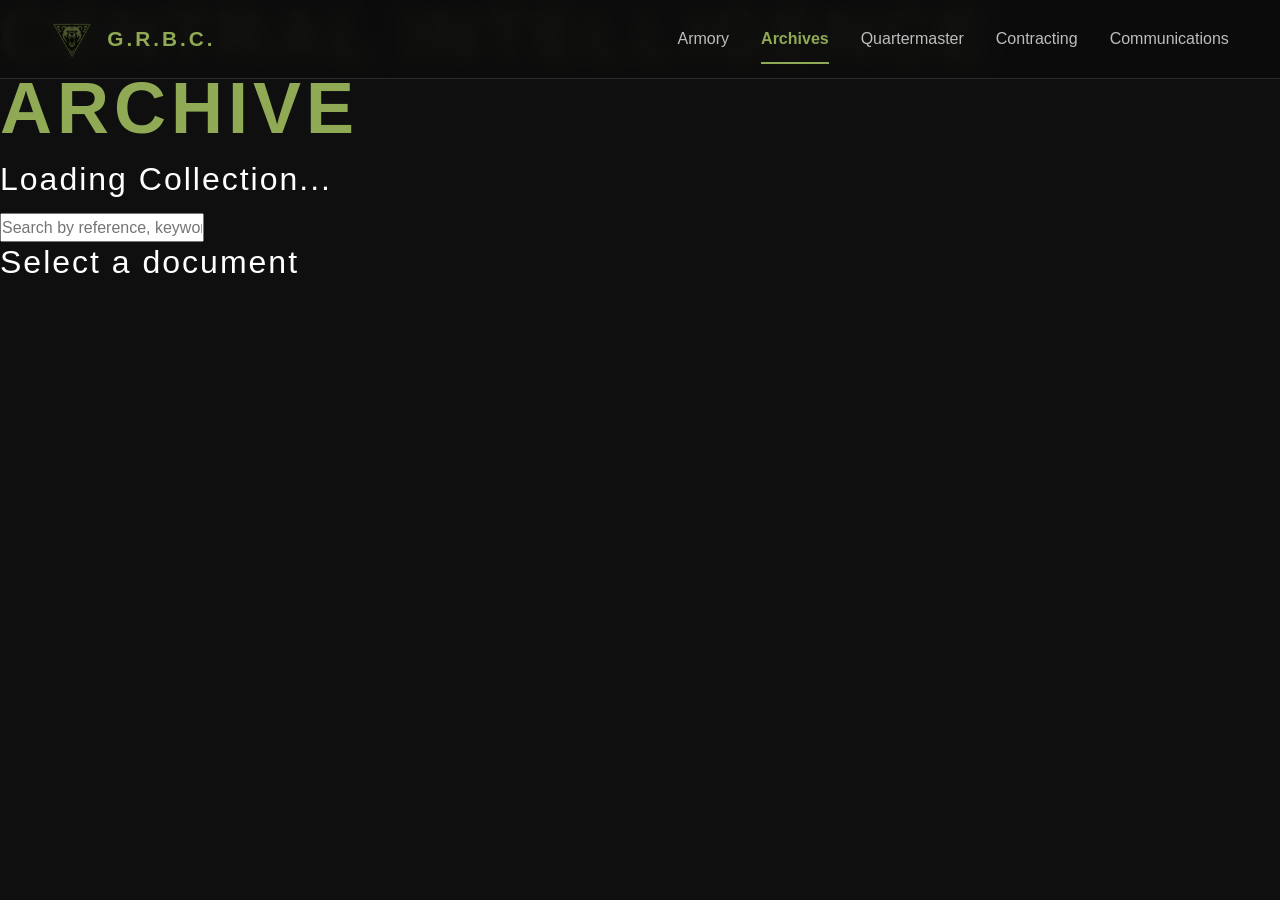
==== archive.html @ 917032f9 "Create archive.html" ====
<!DOCTYPE html>
<html lang="en">

<head>

<meta charset="UTF-8">
<meta name="viewport" content="width=device-width, initial-scale=1.0">

<title>G.R.B.C. Central Archive</title>

<link rel="stylesheet" href="css/style.css">
<link rel="stylesheet" href="css/archive.css">

</head>

<body>

<!-- ==========================================================
     NAVIGATION
=========================================================== -->

<nav>

    <div class="nav-container">

        <a href="index.html" class="logo">

            <img src="gallery/page/GRBC_Logo_Simple.png"
                 alt="G.R.B.C.">

            <span>G.R.B.C.</span>

        </a>

        <div class="nav-links">

            <a href="armory.html">Armory</a>

            <a href="archives.html" class="active">Archives</a>

            <a href="#">Quartermaster</a>

            <a href="#">Contracting</a>

            <a href="#">Communications</a>

        </div>

    </div>

</nav>

<!-- ==========================================================
     ARCHIVE HEADER
=========================================================== -->

<header class="archive-header">

    <h1>Central Intelligence Archive</h1>

    <h2 id="collectionTitle">
        Loading Collection...
    </h2>

</header>

<!-- ==========================================================
     SEARCH
=========================================================== -->

<section class="archive-search">

    <input

        type="text"

        id="searchBox"

        placeholder="Search by reference, keyword or title..."

    >

</section>

<!-- ==========================================================
     ARCHIVE
=========================================================== -->

<section class="archive-layout">

    <!-- RESULTS -->

    <aside class="archive-results">

        <div id="results">

        </div>

    </aside>

    <!-- DOCUMENT -->

    <main class="archive-viewer">

        <div id="viewer">

            <h2>Select a document</h2>

        </div>

    </main>

</section>

<script src="js/archive.js"></script>

</body>

</html>
---- css/style.css ----
/*==================================================================
    G.R.B.C. COMMAND PORTAL
    Shared Stylesheet
    Version 2.0

    This file contains all styling shared between every page.

    Page specific styling belongs in:

        hq.css
        archives.css
        armory.css
Waiting for update...
==================================================================*/


/*==================================================================
    ROOT VARIABLES
==================================================================*/

:root{

    /*==============================================================
        BRAND COLOURS
    ==============================================================*/

    --grbc-green: #556B2F;
    --grbc-green-light: #90A955;

    --background: #0F0F0F;
    --surface: #181818;
    --surface-light: #202020;

    --border: #2C2C2C;

    --text: #FFFFFF;
    --text-secondary: #BDBDBD;

    /*==============================================================
        SIZES
    ==============================================================*/

    --max-width: 1400px;

    --radius: 10px;

    /*==============================================================
        ANIMATIONS
    ==============================================================*/

    --transition: .30s ease;

}

/*==================================================================
    RESET
==================================================================*/

*{

    margin:0;
    padding:0;

    box-sizing:border-box;

}

html{

    scroll-behavior:smooth;

}

body{

    background:var(--background);

    color:var(--text);

    font-family:
        "Segoe UI",
        Arial,
        Helvetica,
        sans-serif;

    font-size:16px;

    line-height:1.6;

    overflow-x:hidden;

    text-rendering:optimizeLegibility;

}


/*==================================================================
    GLOBAL ELEMENTS
==================================================================*/

img{

    display:block;

    max-width:100%;

    height:auto;

}

picture{

    display:block;

}

a{

    color:inherit;

    text-decoration:none;

}

button{

    font:inherit;

    border:none;

    background:none;

    cursor:pointer;

}

input,
textarea,
select{

    font:inherit;

    color:inherit;

}

ul,
ol{

    list-style:none;

}

table{

    border-collapse:collapse;

    border-spacing:0;

}

/*==================================================================
    TYPOGRAPHY
==================================================================*/


/*==================================================================
    HEADINGS
==================================================================*/

h1{

    color:var(--grbc-green-light);

    font-size:4.5rem;

    font-weight:700;

    line-height:1;

    letter-spacing:5px;

    text-transform:uppercase;

    margin-bottom:15px;

}


h2{

    color:var(--text);

    font-size:2rem;

    font-weight:400;

    line-height:1.3;

    letter-spacing:2px;

    margin-bottom:12px;

}


h3{

    color:var(--grbc-green-light);

    font-size:1.25rem;

    font-weight:600;

    text-transform:uppercase;

    letter-spacing:2px;

    margin-bottom:18px;

}


/*==================================================================
    PARAGRAPHS
==================================================================*/

p{

    color:var(--text-secondary);

    font-size:1.05rem;

    line-height:1.8;

}


strong{

    color:var(--text);

    font-weight:700;

}


/*==================================================================
    SUBTITLE
==================================================================*/

.subtitle{

    color:var(--grbc-green-light);

    font-size:1.05rem;

    text-transform:uppercase;

    letter-spacing:4px;

    margin-bottom:35px;

}


/*==================================================================
    TEXT HELPERS
==================================================================*/

.text-center{

    text-align:center;

}

.text-left{

    text-align:left;

}

.text-right{

    text-align:right;

}

.uppercase{

    text-transform:uppercase;

}

.muted{

    color:var(--text-secondary);

}

/*==================================================================
    LAYOUT
==================================================================*/


/*==================================================================
    GLOBAL CONTAINER
==================================================================*/

.container{

    width:min(var(--max-width),92%);

    margin:0 auto;

}


/*==================================================================
    SECTION SPACING
==================================================================*/

section{

    position:relative;

}


/*==================================================================
    HERO
==================================================================*/

.hero{

    min-height:100vh;

    display:flex;

    justify-content:center;

    align-items:flex-start;

    text-align:center;

    padding:170px 20px 70px;

    background-size:cover;

    background-position:center;

    background-repeat:no-repeat;

    background-attachment:fixed;

}


.hero-content{

    max-width:1100px;

    margin:0 auto;

}


.hero p{

    max-width:900px;

    margin:0 auto 55px;

}

/*==================================================================
    HERO BUTTONS
==================================================================*/

.hero-buttons{

    display:flex;

    flex-wrap:wrap;

    justify-content:center;

    gap:15px;

    margin-top:45px;

}

.hero-buttons a{

    display:inline-flex;

    align-items:center;

    justify-content:center;

    min-width:170px;

    padding:12px 22px;

    background:var(--grbc-green);

    color:var(--text);

    border-radius:6px;

    transition:var(--transition);

}

.hero-buttons a:hover{

    background:var(--grbc-green-light);

    color:#111;

    transform:translateY(-3px);

}


/*==================================================================
    NAVIGATION
==================================================================*/

nav{

    position:fixed;

    top:0;

    left:0;

    width:100%;

    background:rgba(12,12,12,.94);

    backdrop-filter:blur(10px);

    border-bottom:1px solid var(--border);

    z-index:10000;

}


.nav-container{

    width:min(var(--max-width),92%);

    margin:0 auto;

    min-height:78px;

    display:flex;

    justify-content:space-between;

    align-items:center;

}


/*==================================================================
    LOGO
==================================================================*/

.logo{

    display:flex;

    align-items:center;

    gap:14px;

    color:var(--grbc-green-light);

    font-size:1.3rem;

    font-weight:700;

    letter-spacing:3px;

    transition:var(--transition);

}


.logo:hover{

    color:var(--text);

}


.logo img{

    width:42px;

    height:42px;

    object-fit:contain;

}


/*==================================================================
    NAVIGATION LINKS
==================================================================*/

.nav-links{

    display:flex;

    align-items:center;

    gap:32px;

}


.nav-links a{

    position:relative;

    padding:6px 0;

    color:var(--text-secondary);

    transition:var(--transition);

}


.nav-links a:hover{

    color:var(--grbc-green-light);

}


.nav-links a::after{

    content:"";

    position:absolute;

    left:0;

    bottom:-6px;

    width:0;

    height:2px;

    background:var(--grbc-green-light);

    transition:var(--transition);

}


.nav-links a:hover::after{

    width:100%;

}


.nav-links a.active{

    color:var(--grbc-green-light);

    font-weight:600;

}


.nav-links a.active::after{

    width:100%;

}

/*==================================================================
    STATUS PANEL
==================================================================*/

.status-panel{

    display:grid;

    grid-template-columns:repeat(3,1fr);

    gap:22px;

    margin-bottom:60px;

}


.status-box{

    background:rgba(20,20,20,.94);

    border:1px solid var(--border);

    border-radius:var(--radius);

    padding:22px;

    transition:var(--transition);

}


.status-box:hover{

    border-color:var(--grbc-green);

    transform:translateY(-2px);

}


.status-box span{

    display:block;

    color:#888;

    font-size:.80rem;

    text-transform:uppercase;

    letter-spacing:2px;

}


.status-box strong{

    display:block;

    margin-top:8px;

    color:var(--grbc-green-light);

    font-size:1.15rem;

}



/*==================================================================
    PORTAL GRID
==================================================================*/

.portal{

    display:grid;

    grid-template-columns:repeat(3,1fr);

    gap:30px;

}



/*==================================================================
    COMMAND MODULES
==================================================================*/

.command-module{

    display:flex;

    flex-direction:column;

    align-items:center;

    text-align:center;

    background:rgba(18,18,18,.94);

    border:1px solid var(--border);

    border-radius:var(--radius);

    padding:35px;

    transition:var(--transition);

}


.command-module:hover{

    transform:translateY(-6px);

    border-color:var(--grbc-green-light);

    box-shadow:0 0 25px rgba(144,169,85,.18);

}


.command-module h3{

    margin-bottom:18px;

}


.command-module p{

    flex:1;

    max-width:none;

    margin-bottom:28px;

}


.command-module .btn{

    margin-top:auto;

}

/*==================================================================
    BUTTONS
==================================================================*/

.btn{

    display:inline-flex;

    align-items:center;

    justify-content:center;

    min-width:180px;

    padding:13px 28px;

    background:var(--grbc-green);

    color:var(--text);

    border:1px solid transparent;

    border-radius:6px;

    font-size:.95rem;

    font-weight:600;

    letter-spacing:1px;

    text-transform:uppercase;

    transition:var(--transition);

}


.btn:hover{

    background:var(--grbc-green-light);

    color:#111;

    transform:translateY(-3px);

    box-shadow:0 0 20px rgba(144,169,85,.30);

}


.btn:active{

    transform:translateY(-1px);

}


.btn:focus-visible{

    outline:2px solid var(--grbc-green-light);

    outline-offset:4px;

}



/*==================================================================
    PANELS
==================================================================*/

.panel{

    background:rgba(20,20,20,.94);

    border:1px solid var(--border);

    border-radius:var(--radius);

    padding:30px;

}



/*==================================================================
    FOOTER
==================================================================*/

footer{

    background:#151515;

    border-top:1px solid var(--border);

    padding:35px 20px;

    text-align:center;

}


footer p{

    margin:5px 0;

    color:#808080;

    font-size:.95rem;

    letter-spacing:.5px;

}

/*==================================================================
    RESPONSIVE
==================================================================*/


/*==================================================================
    LARGE TABLETS
==================================================================*/

@media (max-width:1200px){

    h1{

        font-size:3.8rem;

    }

    .hero-content{

        max-width:900px;

    }

}


/*==================================================================
    TABLETS
==================================================================*/

@media (max-width:1000px){

    /*--------------------------------------------------------------
        Navigation
    --------------------------------------------------------------*/

    .nav-container{

        flex-direction:column;

        justify-content:center;

        gap:18px;

        padding:18px 0;

    }

    .nav-links{

        flex-wrap:wrap;

        justify-content:center;

        gap:20px;

    }

    /*--------------------------------------------------------------
        Hero
    --------------------------------------------------------------*/

    .hero{

        padding:170px 20px 70px;

    }

    /*--------------------------------------------------------------
        Status Panel
    --------------------------------------------------------------*/

    .status-panel{

        grid-template-columns:1fr;

    }

    /*--------------------------------------------------------------
        Portal
    --------------------------------------------------------------*/

    .portal{

        grid-template-columns:1fr;

    }

}


/*==================================================================
    MOBILE
==================================================================*/

@media (max-width:700px){

    h1{

        font-size:3rem;

        letter-spacing:3px;

    }

    h2{

        font-size:1.35rem;

        letter-spacing:1px;

    }

    h3{

        font-size:1.15rem;

    }

    p{

        font-size:1rem;

    }

    .subtitle{

        font-size:.90rem;

        letter-spacing:2px;

    }

    .hero{

        background-attachment:scroll;

        padding:180px 20px 60px;

    }

    .hero-content{

        max-width:100%;

    }

    .command-module{

        padding:28px;

    }

    .btn{

        width:100%;

        max-width:280px;

    }

}


/*==================================================================
    SMALL MOBILE
==================================================================*/

@media (max-width:480px){

    h1{

        font-size:2.4rem;

        letter-spacing:2px;

    }

    h2{

        font-size:1.15rem;

    }

    .nav-links{

        gap:14px;

        font-size:.95rem;

    }

    .status-box{

        padding:18px;

    }

}

/*==================================================================
    UTILITIES
==================================================================*/

.hidden{

    display:none !important;

}

.visible{

    display:block !important;

}

.flex{

    display:flex;

}

.grid{

    display:grid;

}

.text-center{

    text-align:center;

}

.text-left{

    text-align:left;

}

.text-right{

    text-align:right;

}

.uppercase{

    text-transform:uppercase;

}

.rounded{

    border-radius:var(--radius);

}

.shadow{

    box-shadow:0 10px 25px rgba(0,0,0,.30);

}

.mt-1{

    margin-top:10px;

}

.mt-2{

    margin-top:20px;

}

.mt-3{

    margin-top:30px;

}

.mb-1{

    margin-bottom:10px;

}

.mb-2{

    margin-bottom:20px;

}

.mb-3{

    margin-bottom:30px;

}

/*==================================================================
    HERO BUTTONS
==================================================================*/

.hero-buttons{

    display:flex;

    flex-wrap:wrap;

    justify-content:center;

    gap:15px;

    margin-top:45px;

}

.hero-buttons a{

    display:inline-block;

    min-width:150px;

    padding:12px 22px;

    background:rgba(20,20,20,.90);

    border:1px solid var(--border);

    border-radius:6px;

    color:var(--text);

    text-decoration:none;

    text-transform:uppercase;

    font-size:.9rem;

    letter-spacing:1px;

    transition:var(--transition);

}

.hero-buttons a:hover{

    background:var(--grbc-green);

    border-color:var(--grbc-green-light);

    transform:translateY(-3px);

}
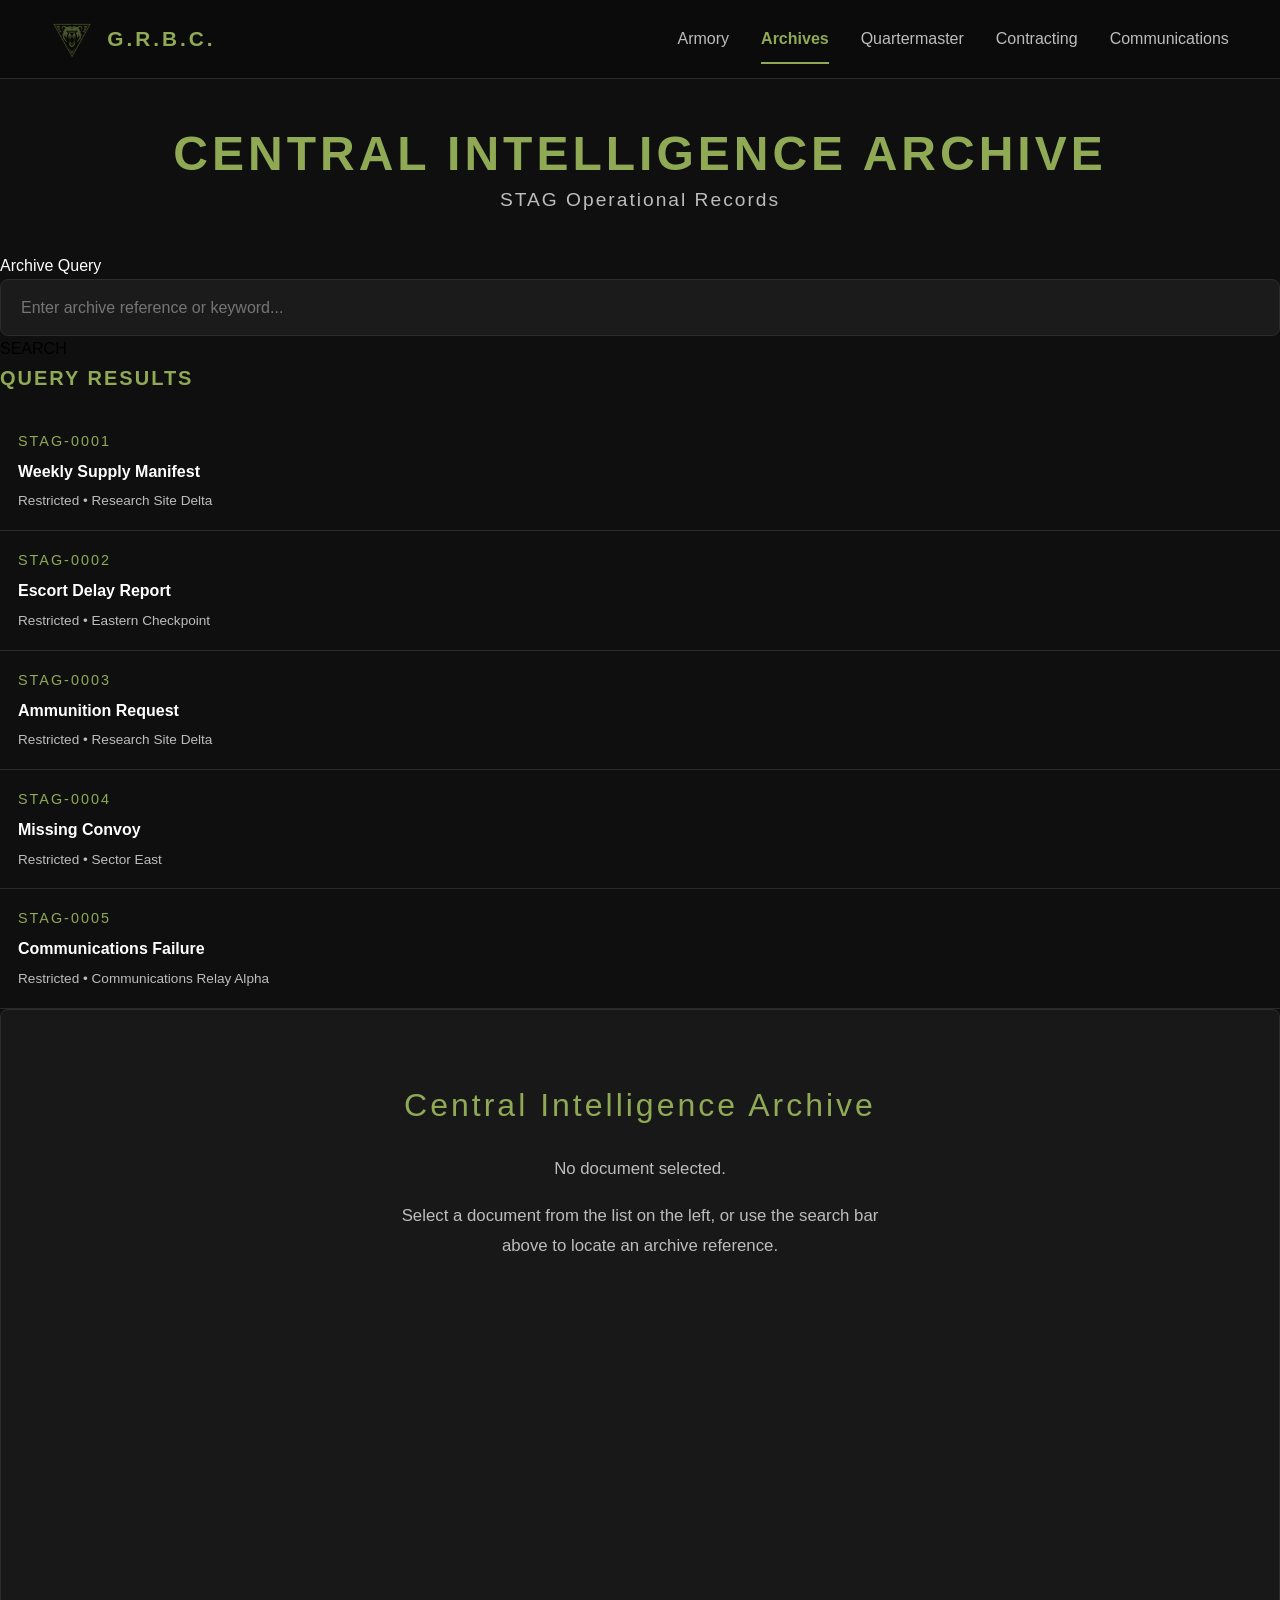
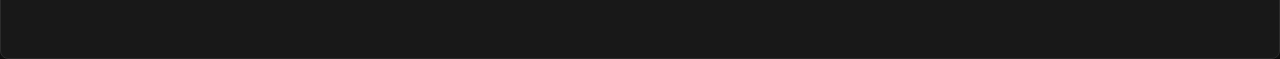
==== commit 6a8e081a: "Add files via upload" ====
--- a/archive.html
+++ b/archive.html
@@ -1,119 +1,65 @@
 <!DOCTYPE html>
 <html lang="en">
-
 <head>
-
 <meta charset="UTF-8">
 <meta name="viewport" content="width=device-width, initial-scale=1.0">
-
-<title>G.R.B.C. Central Archive</title>
-
+<title>G.R.B.C. Central Intelligence Archive</title>
 <link rel="stylesheet" href="css/style.css">
 <link rel="stylesheet" href="css/archive.css">
-
 </head>
-
 <body>
 
-<!-- ==========================================================
-     NAVIGATION
-=========================================================== -->
+<nav>
+<div class="nav-container">
+<a href="index.html" class="logo">
+<img src="gallery/page/GRBC_Logo_Simple.png" alt="G.R.B.C.">
+<span>G.R.B.C.</span>
+</a>
 
-<nav>
-
-    <div class="nav-container">
-
-        <a href="index.html" class="logo">
-
-            <img src="gallery/page/GRBC_Logo_Simple.png"
-                 alt="G.R.B.C.">
-
-            <span>G.R.B.C.</span>
-
-        </a>
-
-        <div class="nav-links">
-
-            <a href="armory.html">Armory</a>
-
-            <a href="archives.html" class="active">Archives</a>
-
-            <a href="#">Quartermaster</a>
-
-            <a href="#">Contracting</a>
-
-            <a href="#">Communications</a>
-
-        </div>
-
-    </div>
-
+<div class="nav-links">
+<a href="armory.html">Armory</a>
+<a href="archives.html" class="active">Archives</a>
+<a href="#">Quartermaster</a>
+<a href="#">Contracting</a>
+<a href="#">Communications</a>
+</div>
+</div>
 </nav>
 
-<!-- ==========================================================
-     ARCHIVE HEADER
-=========================================================== -->
-
 <header class="archive-header">
-
-    <h1>Central Intelligence Archive</h1>
-
-    <h2 id="collectionTitle">
-        Loading Collection...
-    </h2>
-
+<h1>Central Intelligence Archive</h1>
+<h2 id="collectionTitle">Loading Collection...</h2>
 </header>
 
-<!-- ==========================================================
-     SEARCH
-=========================================================== -->
+<section class="archive-query">
+<label for="searchBox">Archive Query</label>
 
-<section class="archive-search">
-
-    <input
-
-        type="text"
-
-        id="searchBox"
-
-        placeholder="Search by reference, keyword or title..."
-
-    >
-
+<div class="search-row">
+<input id="searchBox" type="text"
+placeholder="Enter archive reference or keyword...">
+<button id="searchButton">SEARCH</button>
+</div>
 </section>
 
-<!-- ==========================================================
-     ARCHIVE
-=========================================================== -->
+<section class="query-results">
+<h3>Query Results</h3>
+<div id="results">
+<div class="archive-placeholder">
+Awaiting query...
+</div>
+</div>
+</section>
 
-<section class="archive-layout">
-
-    <!-- RESULTS -->
-
-    <aside class="archive-results">
-
-        <div id="results">
-
-        </div>
-
-    </aside>
-
-    <!-- DOCUMENT -->
-
-    <main class="archive-viewer">
-
-        <div id="viewer">
-
-            <h2>Select a document</h2>
-
-        </div>
-
-    </main>
-
+<section class="archive-viewer">
+<div id="viewer">
+<div class="archive-placeholder">
+<h2>No Document Selected</h2>
+<p>Enter an archive reference or keyword above, then press SEARCH.</p>
+</div>
+</div>
 </section>
 
 <script src="js/archive.js"></script>
 
 </body>
-
 </html>
--- a/css/archive.css
+++ b/css/archive.css
@@ -0,0 +1,467 @@
+/*==============================================================
+    G.R.B.C. CENTRAL ARCHIVE
+==============================================================*/
+
+
+/*==============================================================
+    HEADER
+==============================================================*/
+
+.archive-header{
+
+    max-width:1400px;
+
+    margin:130px auto 40px;
+
+    padding:0 40px;
+
+    text-align:center;
+
+}
+
+.archive-header h1{
+
+    font-size:3rem;
+
+    color:var(--grbc-green-light);
+
+    text-transform:uppercase;
+
+    letter-spacing:4px;
+
+    margin-bottom:10px;
+
+}
+
+.archive-header h2{
+
+    font-size:1.2rem;
+
+    color:var(--text-secondary);
+
+    font-weight:400;
+
+}
+
+
+/*==============================================================
+    SEARCH
+==============================================================*/
+
+.archive-search{
+
+    max-width:1400px;
+
+    margin:0 auto 35px;
+
+    padding:0 40px;
+
+}
+
+#searchBox{
+
+    width:100%;
+
+    padding:15px 20px;
+
+    font-size:1rem;
+
+    color:var(--text);
+
+    background:#1b1b1b;
+
+    border:1px solid var(--border);
+
+    border-radius:8px;
+
+    outline:none;
+
+    transition:var(--transition);
+
+}
+
+#searchBox:focus{
+
+    border-color:var(--grbc-green);
+
+    box-shadow:0 0 12px rgba(144,169,85,.25);
+
+}
+
+
+/*==============================================================
+    LAYOUT
+==============================================================*/
+
+.archive-layout{
+
+    max-width:1400px;
+
+    margin:0 auto 80px;
+
+    padding:0 40px;
+
+    display:grid;
+
+    grid-template-columns:350px 1fr;
+
+    gap:30px;
+
+}
+
+
+/*==============================================================
+    RESULTS
+==============================================================*/
+
+.archive-results{
+
+    background:#181818;
+
+    border:1px solid var(--border);
+
+    border-radius:8px;
+
+    overflow:hidden;
+
+    min-height:650px;
+
+}
+
+.archive-result{
+
+    padding:18px;
+
+    border-bottom:1px solid #2a2a2a;
+
+    cursor:pointer;
+
+    transition:var(--transition);
+
+}
+
+.archive-result:hover{
+
+    background:#222;
+
+    border-left:4px solid var(--grbc-green);
+
+}
+
+.archive-result.active{
+
+    background:#252525;
+
+    border-left:4px solid var(--grbc-green-light);
+
+}
+
+.archive-result-id{
+
+    color:var(--grbc-green-light);
+
+    font-size:.9rem;
+
+    letter-spacing:2px;
+
+    margin-bottom:6px;
+
+}
+
+.archive-result-title{
+
+    font-weight:600;
+
+    margin-bottom:6px;
+
+}
+
+.archive-result-meta{
+
+    color:var(--text-secondary);
+
+    font-size:.85rem;
+
+}
+
+
+/*==============================================================
+    VIEWER
+==============================================================*/
+
+.archive-viewer{
+
+    background:#181818;
+
+    border:1px solid var(--border);
+
+    border-radius:8px;
+
+    padding:35px;
+
+    min-height:650px;
+
+}
+
+.archive-viewer h2{
+
+    color:var(--grbc-green-light);
+
+    margin-bottom:8px;
+
+}
+
+.archive-meta{
+
+    display:grid;
+
+    grid-template-columns:180px 1fr;
+
+    row-gap:12px;
+
+    column-gap:20px;
+
+    margin:30px 0;
+
+}
+
+.archive-label{
+
+    color:var(--grbc-green-light);
+
+    text-transform:uppercase;
+
+    font-size:.85rem;
+
+    letter-spacing:1px;
+
+}
+
+.archive-value{
+
+    color:var(--text);
+
+}
+
+.archive-body{
+
+    margin-top:35px;
+
+    line-height:1.9;
+
+    white-space:pre-wrap;
+
+}
+
+.archive-related{
+
+    margin-top:45px;
+
+    padding-top:25px;
+
+    border-top:1px solid var(--border);
+
+}
+
+.archive-related h3{
+
+    color:var(--grbc-green-light);
+
+    margin-bottom:15px;
+
+}
+
+.archive-related a{
+
+    display:inline-block;
+
+    margin:6px;
+
+    padding:8px 14px;
+
+    background:#242424;
+
+    border:1px solid var(--border);
+
+    border-radius:5px;
+
+    color:var(--text);
+
+    text-decoration:none;
+
+    transition:var(--transition);
+
+}
+
+.archive-related a:hover{
+
+    background:var(--grbc-green);
+
+    color:#111;
+
+}
+
+
+/*==============================================================
+    RESPONSIVE
+==============================================================*/
+
+@media(max-width:1000px){
+
+.archive-layout{
+
+    grid-template-columns:1fr;
+
+}
+
+.archive-results{
+
+    min-height:350px;
+
+}
+
+}
+
+/*==============================================================
+    EMPTY ARCHIVE / DEFAULT PAGE
+==============================================================*/
+
+.archive-empty{
+
+    height:100%;
+
+    display:flex;
+
+    flex-direction:column;
+
+    justify-content:center;
+
+    align-items:center;
+
+    text-align:center;
+
+    color:var(--text-secondary);
+
+}
+
+.archive-empty h2{
+
+    color:var(--grbc-green-light);
+
+    margin-bottom:25px;
+
+}
+
+.archive-empty p{
+
+    max-width:500px;
+
+    line-height:1.8;
+
+    margin:8px 0;
+
+}
+
+/*==============================================================
+    EMPTY VIEWER
+==============================================================*/
+
+.archive-empty{
+
+    height:100%;
+
+    display:flex;
+
+    flex-direction:column;
+
+    justify-content:center;
+
+    align-items:center;
+
+    text-align:center;
+
+    padding:40px;
+
+}
+
+.archive-empty h2{
+
+    color:var(--grbc-green-light);
+
+    font-size:2rem;
+
+    letter-spacing:3px;
+
+    margin-bottom:20px;
+
+}
+
+.archive-empty h3{
+
+    margin:25px 0 15px;
+
+    color:#fff;
+
+    text-transform:uppercase;
+
+    letter-spacing:2px;
+
+}
+
+.archive-empty p{
+
+    max-width:500px;
+
+    color:var(--text-secondary);
+
+    line-height:1.8;
+
+}
+
+.archive-empty-line{
+
+    width:180px;
+
+    height:2px;
+
+    background:var(--grbc-green);
+
+    opacity:.4;
+
+}
+
+.archive-empty-info{
+
+    margin-top:40px;
+
+    display:grid;
+
+    gap:20px;
+
+}
+
+.archive-empty-info span{
+
+    display:block;
+
+    color:var(--text-secondary);
+
+    font-size:.8rem;
+
+    text-transform:uppercase;
+
+    letter-spacing:2px;
+
+}
+
+.archive-empty-info strong{
+
+    display:block;
+
+    margin-top:6px;
+
+    color:var(--grbc-green-light);
+
+    font-size:1.1rem;
+
+}
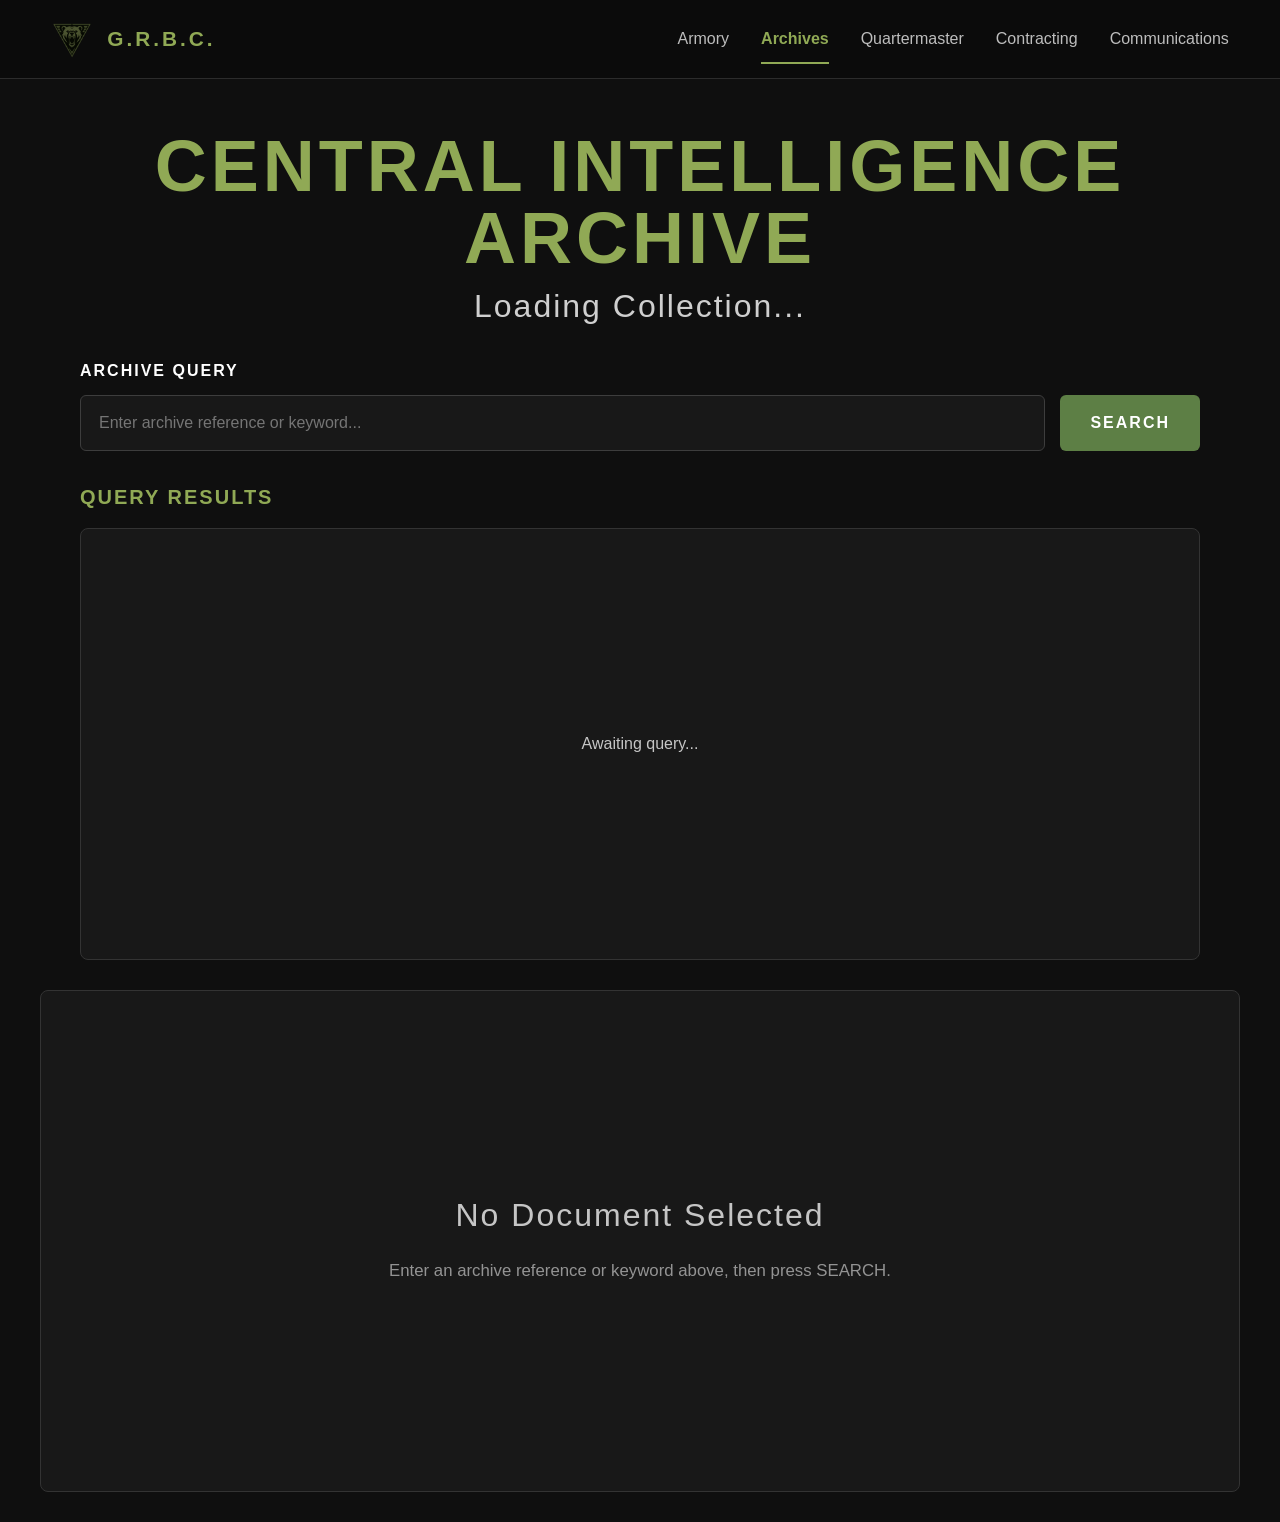
==== commit 8407141f: "Update archive.html" ====
--- a/archive.html
+++ b/archive.html
@@ -59,7 +59,11 @@
 </div>
 </section>
 
-<script src="js/archive.js"></script>
+<script src="js/archive/loader.js"></script>
+<script src="js/archive/search.js"></script>
+<script src="js/archive/viewer.js"></script>
+<script src="js/archive/ui.js"></script>
+<script src="js/archive/app.js"></script>
 
 </body>
 </html>
--- a/css/archive.css
+++ b/css/archive.css
@@ -1,467 +1,200 @@
-/*==============================================================
-    G.R.B.C. CENTRAL ARCHIVE
-==============================================================*/
-
-
-/*==============================================================
-    HEADER
-==============================================================*/
+
+/* ==========================================================
+   G.R.B.C. CENTRAL ARCHIVE v0.2
+   ========================================================== */
 
 .archive-header{
-
-    max-width:1400px;
-
-    margin:130px auto 40px;
-
+    max-width:1200px;
+    margin:130px auto 30px;
     padding:0 40px;
-
     text-align:center;
-
 }
 
 .archive-header h1{
-
-    font-size:3rem;
-
-    color:var(--grbc-green-light);
-
-    text-transform:uppercase;
-
+    margin:0;
+    text-transform:uppercase;
     letter-spacing:4px;
-
-    margin-bottom:10px;
-
 }
 
 .archive-header h2{
-
-    font-size:1.2rem;
-
-    color:var(--text-secondary);
-
+    margin-top:12px;
+    opacity:.8;
     font-weight:400;
-
-}
-
-
-/*==============================================================
-    SEARCH
-==============================================================*/
-
-.archive-search{
-
-    max-width:1400px;
-
-    margin:0 auto 35px;
-
+}
+
+.archive-query,
+.query-results,
+.archive-viewer{
+    max-width:1200px;
+    margin:0 auto 30px;
     padding:0 40px;
-
+}
+
+.archive-query label{
+    display:block;
+    margin-bottom:12px;
+    font-weight:700;
+    letter-spacing:2px;
+    text-transform:uppercase;
+}
+
+.search-row{
+    display:flex;
+    gap:15px;
 }
 
 #searchBox{
-
+    flex:1;
+    padding:14px 18px;
+    font-size:1rem;
+    border:1px solid #3d3d3d;
+    border-radius:6px;
+    background:#181818;
+    color:#f0f0f0;
+}
+
+#searchButton{
+    padding:14px 30px;
+    cursor:pointer;
+    border:none;
+    border-radius:6px;
+    font-weight:700;
+    letter-spacing:2px;
+    text-transform:uppercase;
+    background:#5d7f45;
+    color:#fff;
+}
+
+#searchButton:hover{
+    background:#6d9152;
+}
+
+.query-results h3{
+    margin-bottom:15px;
+    letter-spacing:2px;
+    text-transform:uppercase;
+}
+
+#results{
+    min-height:120px;
+    border:1px solid #333;
+    border-radius:8px;
+    background:#181818;
+    overflow:hidden;
+}
+
+.archive-result{
+    padding:18px;
+    border-bottom:1px solid #2c2c2c;
+    cursor:pointer;
+    transition:.2s;
+}
+
+.archive-result:hover{
+    background:#222;
+    border-left:4px solid #6d9152;
+}
+
+.archive-result.active{
+    background:#252525;
+    border-left:4px solid #90b15a;
+}
+
+.archive-result-id{
+    font-weight:700;
+    color:#90b15a;
+    margin-bottom:6px;
+}
+
+.archive-result-title{
+    font-weight:600;
+}
+
+.archive-result-meta{
+    margin-top:6px;
+    opacity:.7;
+    font-size:.9rem;
+}
+
+.archive-viewer{
+    border:1px solid #333;
+    border-radius:8px;
+    background:#181818;
+    min-height:500px;
+    padding:35px;
+}
+
+.archive-placeholder{
+    min-height:430px;
+    display:flex;
+    flex-direction:column;
+    justify-content:center;
+    align-items:center;
+    text-align:center;
+    opacity:.75;
+}
+
+.archive-placeholder h2{
+    margin-bottom:20px;
+}
+
+.archive-meta{
+    display:grid;
+    grid-template-columns:180px 1fr;
+    gap:10px 20px;
+    margin:30px 0;
+}
+
+.archive-label{
+    font-weight:700;
+    text-transform:uppercase;
+    color:#90b15a;
+}
+
+.archive-body{
+    line-height:1.8;
+    margin-top:30px;
+}
+
+.archive-related{
+    margin-top:40px;
+    padding-top:20px;
+    border-top:1px solid #333;
+}
+
+.archive-related a{
+    display:inline-block;
+    margin:5px;
+    padding:8px 14px;
+    border:1px solid #555;
+    border-radius:4px;
+    text-decoration:none;
+    color:#fff;
+}
+
+.archive-related a:hover{
+    background:#5d7f45;
+}
+
+@media(max-width:800px){
+
+.search-row{
+    flex-direction:column;
+}
+
+#searchButton{
     width:100%;
-
-    padding:15px 20px;
-
-    font-size:1rem;
-
-    color:var(--text);
-
-    background:#1b1b1b;
-
-    border:1px solid var(--border);
-
-    border-radius:8px;
-
-    outline:none;
-
-    transition:var(--transition);
-
-}
-
-#searchBox:focus{
-
-    border-color:var(--grbc-green);
-
-    box-shadow:0 0 12px rgba(144,169,85,.25);
-
-}
-
-
-/*==============================================================
-    LAYOUT
-==============================================================*/
-
-.archive-layout{
-
-    max-width:1400px;
-
-    margin:0 auto 80px;
-
-    padding:0 40px;
-
-    display:grid;
-
-    grid-template-columns:350px 1fr;
-
-    gap:30px;
-
-}
-
-
-/*==============================================================
-    RESULTS
-==============================================================*/
-
-.archive-results{
-
-    background:#181818;
-
-    border:1px solid var(--border);
-
-    border-radius:8px;
-
-    overflow:hidden;
-
-    min-height:650px;
-
-}
-
-.archive-result{
-
-    padding:18px;
-
-    border-bottom:1px solid #2a2a2a;
-
-    cursor:pointer;
-
-    transition:var(--transition);
-
-}
-
-.archive-result:hover{
-
-    background:#222;
-
-    border-left:4px solid var(--grbc-green);
-
-}
-
-.archive-result.active{
-
-    background:#252525;
-
-    border-left:4px solid var(--grbc-green-light);
-
-}
-
-.archive-result-id{
-
-    color:var(--grbc-green-light);
-
-    font-size:.9rem;
-
-    letter-spacing:2px;
-
-    margin-bottom:6px;
-
-}
-
-.archive-result-title{
-
-    font-weight:600;
-
-    margin-bottom:6px;
-
-}
-
-.archive-result-meta{
-
-    color:var(--text-secondary);
-
-    font-size:.85rem;
-
-}
-
-
-/*==============================================================
-    VIEWER
-==============================================================*/
-
-.archive-viewer{
-
-    background:#181818;
-
-    border:1px solid var(--border);
-
-    border-radius:8px;
-
-    padding:35px;
-
-    min-height:650px;
-
-}
-
-.archive-viewer h2{
-
-    color:var(--grbc-green-light);
-
-    margin-bottom:8px;
-
+}
+
+.archive-query,
+.query-results,
+.archive-viewer,
+.archive-header{
+    padding:0 20px;
 }
 
 .archive-meta{
-
-    display:grid;
-
-    grid-template-columns:180px 1fr;
-
-    row-gap:12px;
-
-    column-gap:20px;
-
-    margin:30px 0;
-
-}
-
-.archive-label{
-
-    color:var(--grbc-green-light);
-
-    text-transform:uppercase;
-
-    font-size:.85rem;
-
-    letter-spacing:1px;
-
-}
-
-.archive-value{
-
-    color:var(--text);
-
-}
-
-.archive-body{
-
-    margin-top:35px;
-
-    line-height:1.9;
-
-    white-space:pre-wrap;
-
-}
-
-.archive-related{
-
-    margin-top:45px;
-
-    padding-top:25px;
-
-    border-top:1px solid var(--border);
-
-}
-
-.archive-related h3{
-
-    color:var(--grbc-green-light);
-
-    margin-bottom:15px;
-
-}
-
-.archive-related a{
-
-    display:inline-block;
-
-    margin:6px;
-
-    padding:8px 14px;
-
-    background:#242424;
-
-    border:1px solid var(--border);
-
-    border-radius:5px;
-
-    color:var(--text);
-
-    text-decoration:none;
-
-    transition:var(--transition);
-
-}
-
-.archive-related a:hover{
-
-    background:var(--grbc-green);
-
-    color:#111;
-
-}
-
-
-/*==============================================================
-    RESPONSIVE
-==============================================================*/
-
-@media(max-width:1000px){
-
-.archive-layout{
-
     grid-template-columns:1fr;
-
-}
-
-.archive-results{
-
-    min-height:350px;
-
-}
-
-}
-
-/*==============================================================
-    EMPTY ARCHIVE / DEFAULT PAGE
-==============================================================*/
-
-.archive-empty{
-
-    height:100%;
-
-    display:flex;
-
-    flex-direction:column;
-
-    justify-content:center;
-
-    align-items:center;
-
-    text-align:center;
-
-    color:var(--text-secondary);
-
-}
-
-.archive-empty h2{
-
-    color:var(--grbc-green-light);
-
-    margin-bottom:25px;
-
-}
-
-.archive-empty p{
-
-    max-width:500px;
-
-    line-height:1.8;
-
-    margin:8px 0;
-
-}
-
-/*==============================================================
-    EMPTY VIEWER
-==============================================================*/
-
-.archive-empty{
-
-    height:100%;
-
-    display:flex;
-
-    flex-direction:column;
-
-    justify-content:center;
-
-    align-items:center;
-
-    text-align:center;
-
-    padding:40px;
-
-}
-
-.archive-empty h2{
-
-    color:var(--grbc-green-light);
-
-    font-size:2rem;
-
-    letter-spacing:3px;
-
-    margin-bottom:20px;
-
-}
-
-.archive-empty h3{
-
-    margin:25px 0 15px;
-
-    color:#fff;
-
-    text-transform:uppercase;
-
-    letter-spacing:2px;
-
-}
-
-.archive-empty p{
-
-    max-width:500px;
-
-    color:var(--text-secondary);
-
-    line-height:1.8;
-
-}
-
-.archive-empty-line{
-
-    width:180px;
-
-    height:2px;
-
-    background:var(--grbc-green);
-
-    opacity:.4;
-
-}
-
-.archive-empty-info{
-
-    margin-top:40px;
-
-    display:grid;
-
-    gap:20px;
-
-}
-
-.archive-empty-info span{
-
-    display:block;
-
-    color:var(--text-secondary);
-
-    font-size:.8rem;
-
-    text-transform:uppercase;
-
-    letter-spacing:2px;
-
-}
-
-.archive-empty-info strong{
-
-    display:block;
-
-    margin-top:6px;
-
-    color:var(--grbc-green-light);
-
-    font-size:1.1rem;
-
-}
+}
+
+}
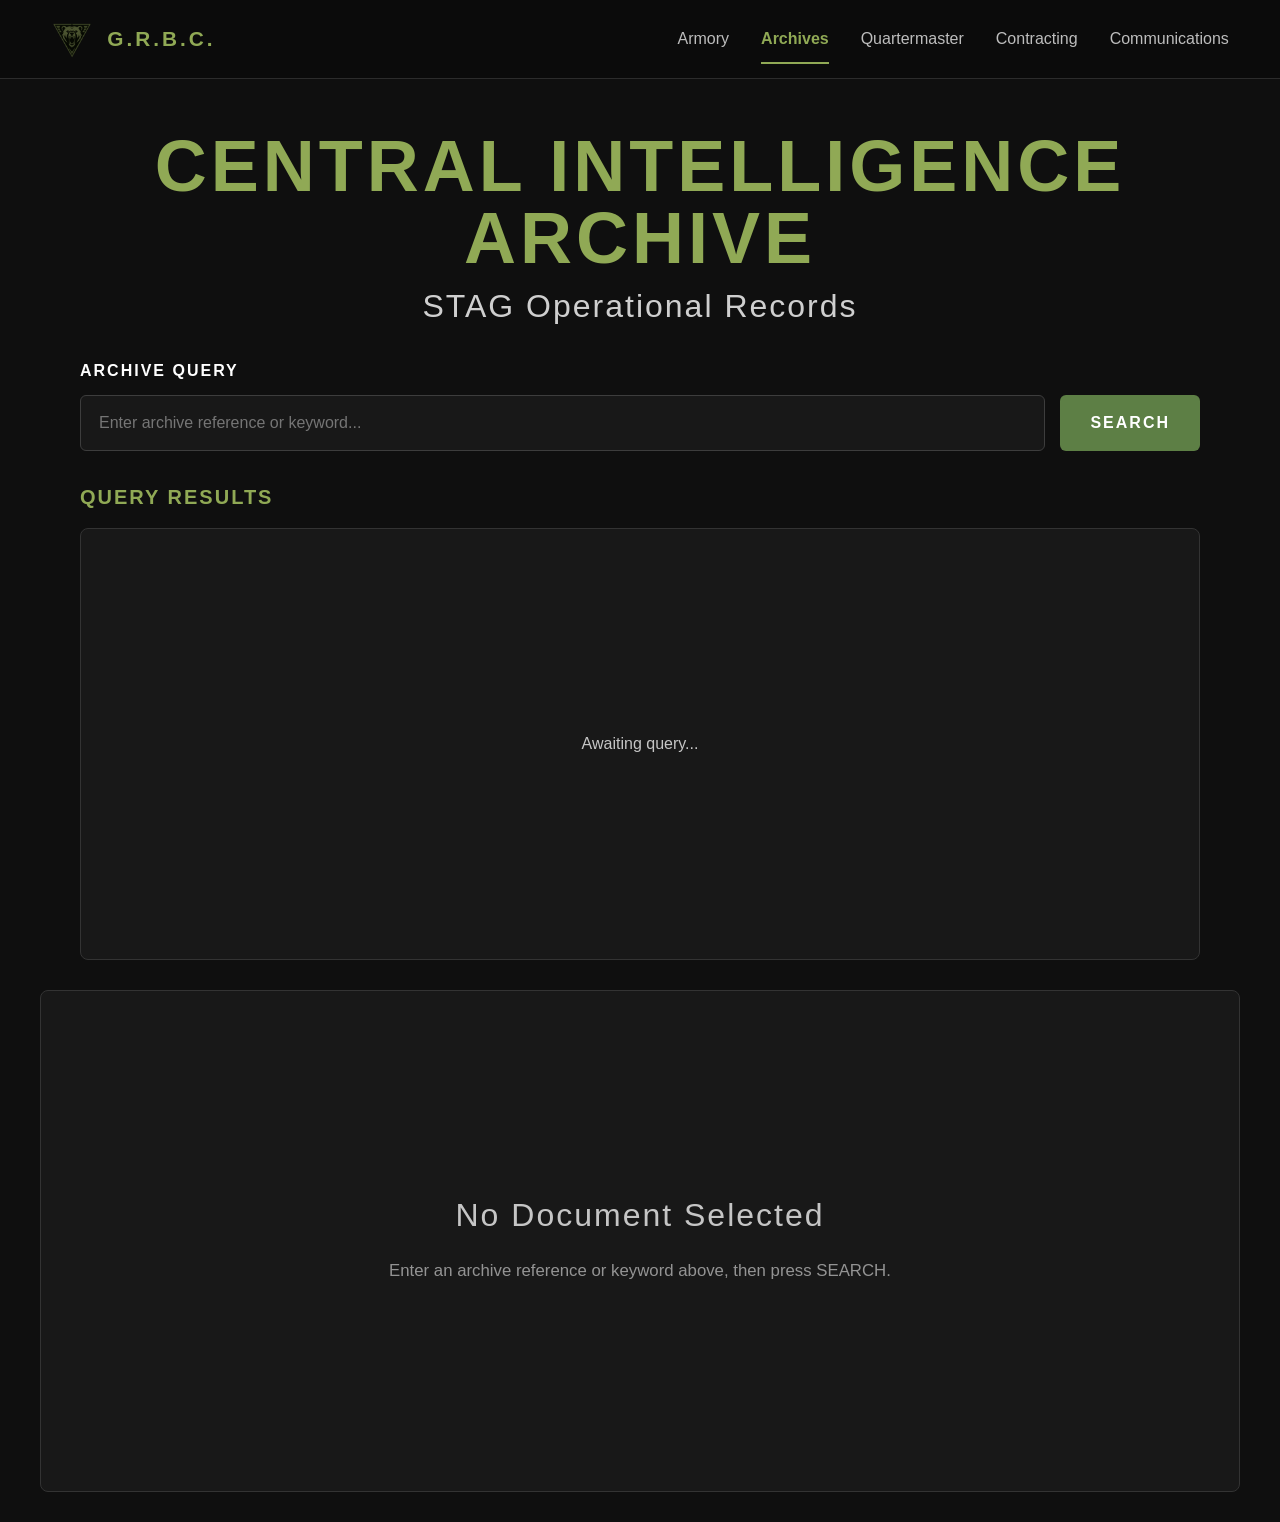
==== commit 4c0f3c64: "Update archive.html" ====
--- a/archive.html
+++ b/archive.html
@@ -59,10 +59,10 @@
 </div>
 </section>
 
-<script src="js/archive/loader.js"></script>
-<script src="js/archive/search.js"></script>
 <script src="js/archive/viewer.js"></script>
 <script src="js/archive/ui.js"></script>
+<script src="js/archive/search.js"></script>
+<script src="js/archive/loader.js"></script>
 <script src="js/archive/app.js"></script>
 
 </body>
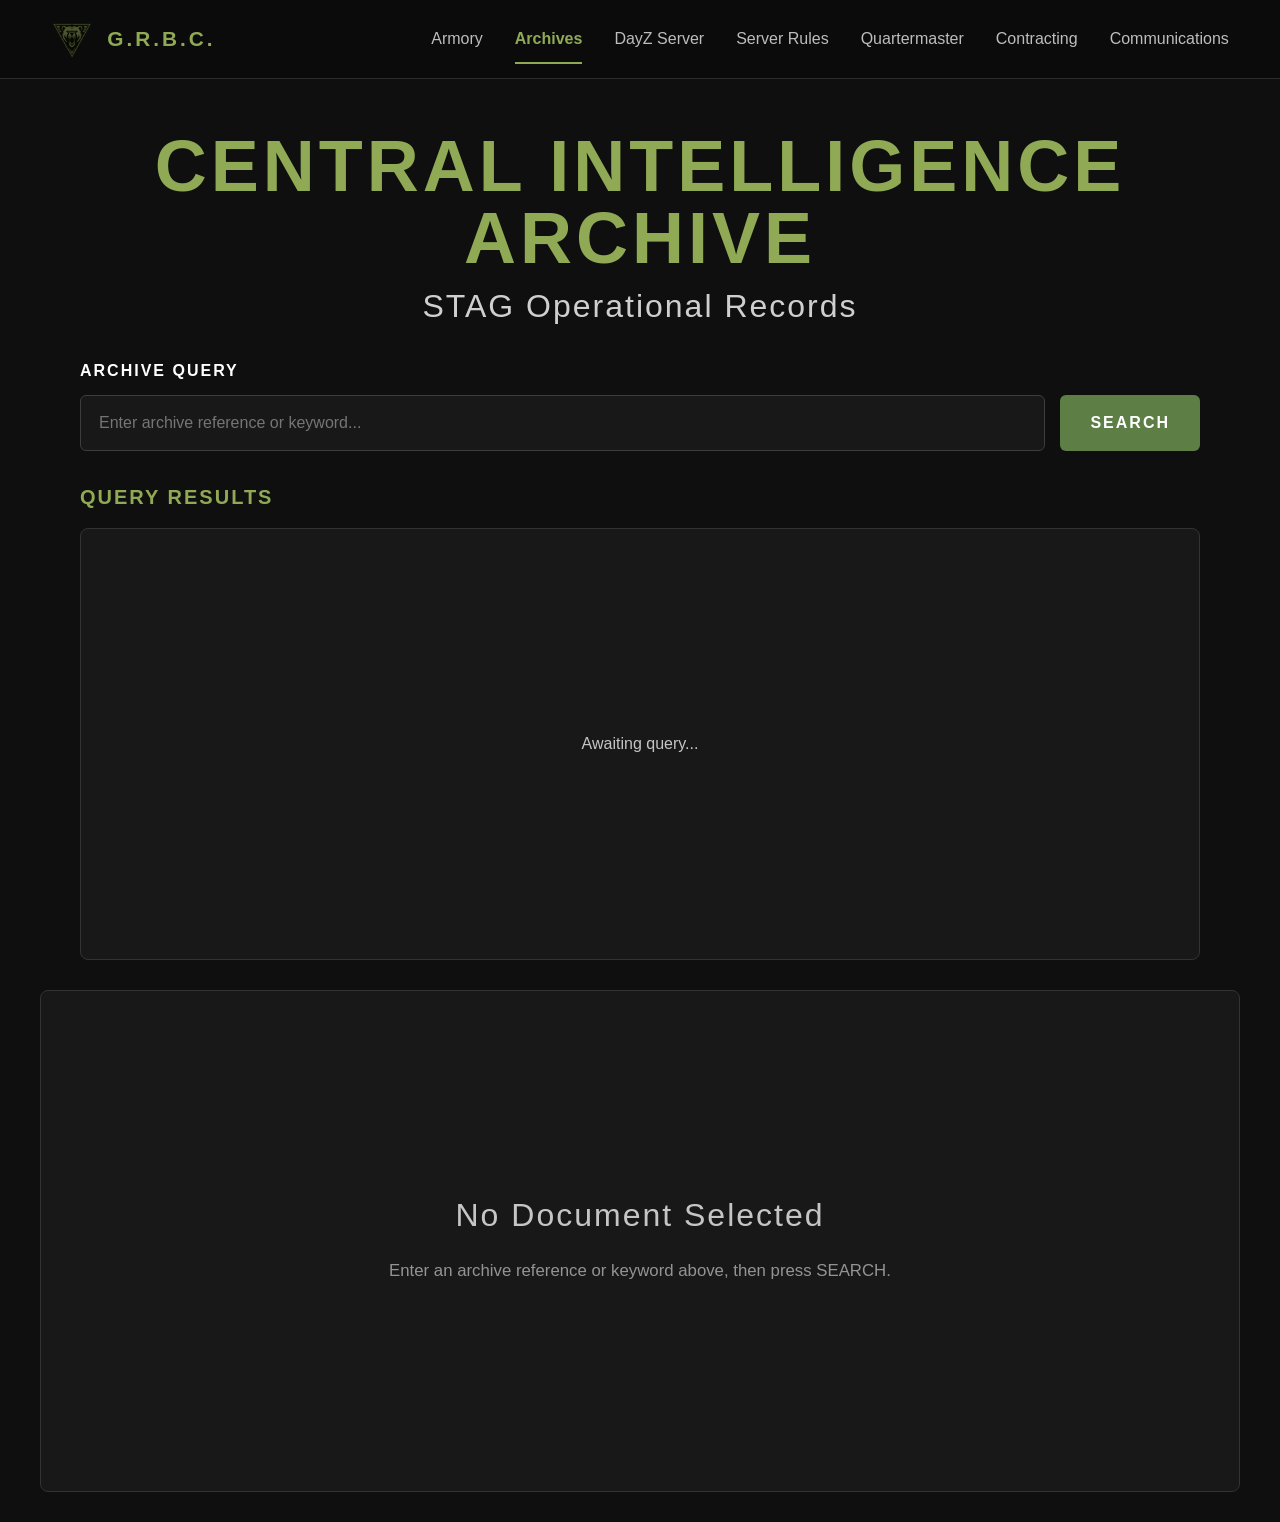
==== commit cf75b216: "Update archive.html" ====
--- a/archive.html
+++ b/archive.html
@@ -19,6 +19,8 @@
 <div class="nav-links">
 <a href="armory.html">Armory</a>
 <a href="archives.html" class="active">Archives</a>
+<a href="server.html">DayZ Server</a>
+<a href="rules.html">Server Rules</a>
 <a href="#">Quartermaster</a>
 <a href="#">Contracting</a>
 <a href="#">Communications</a>
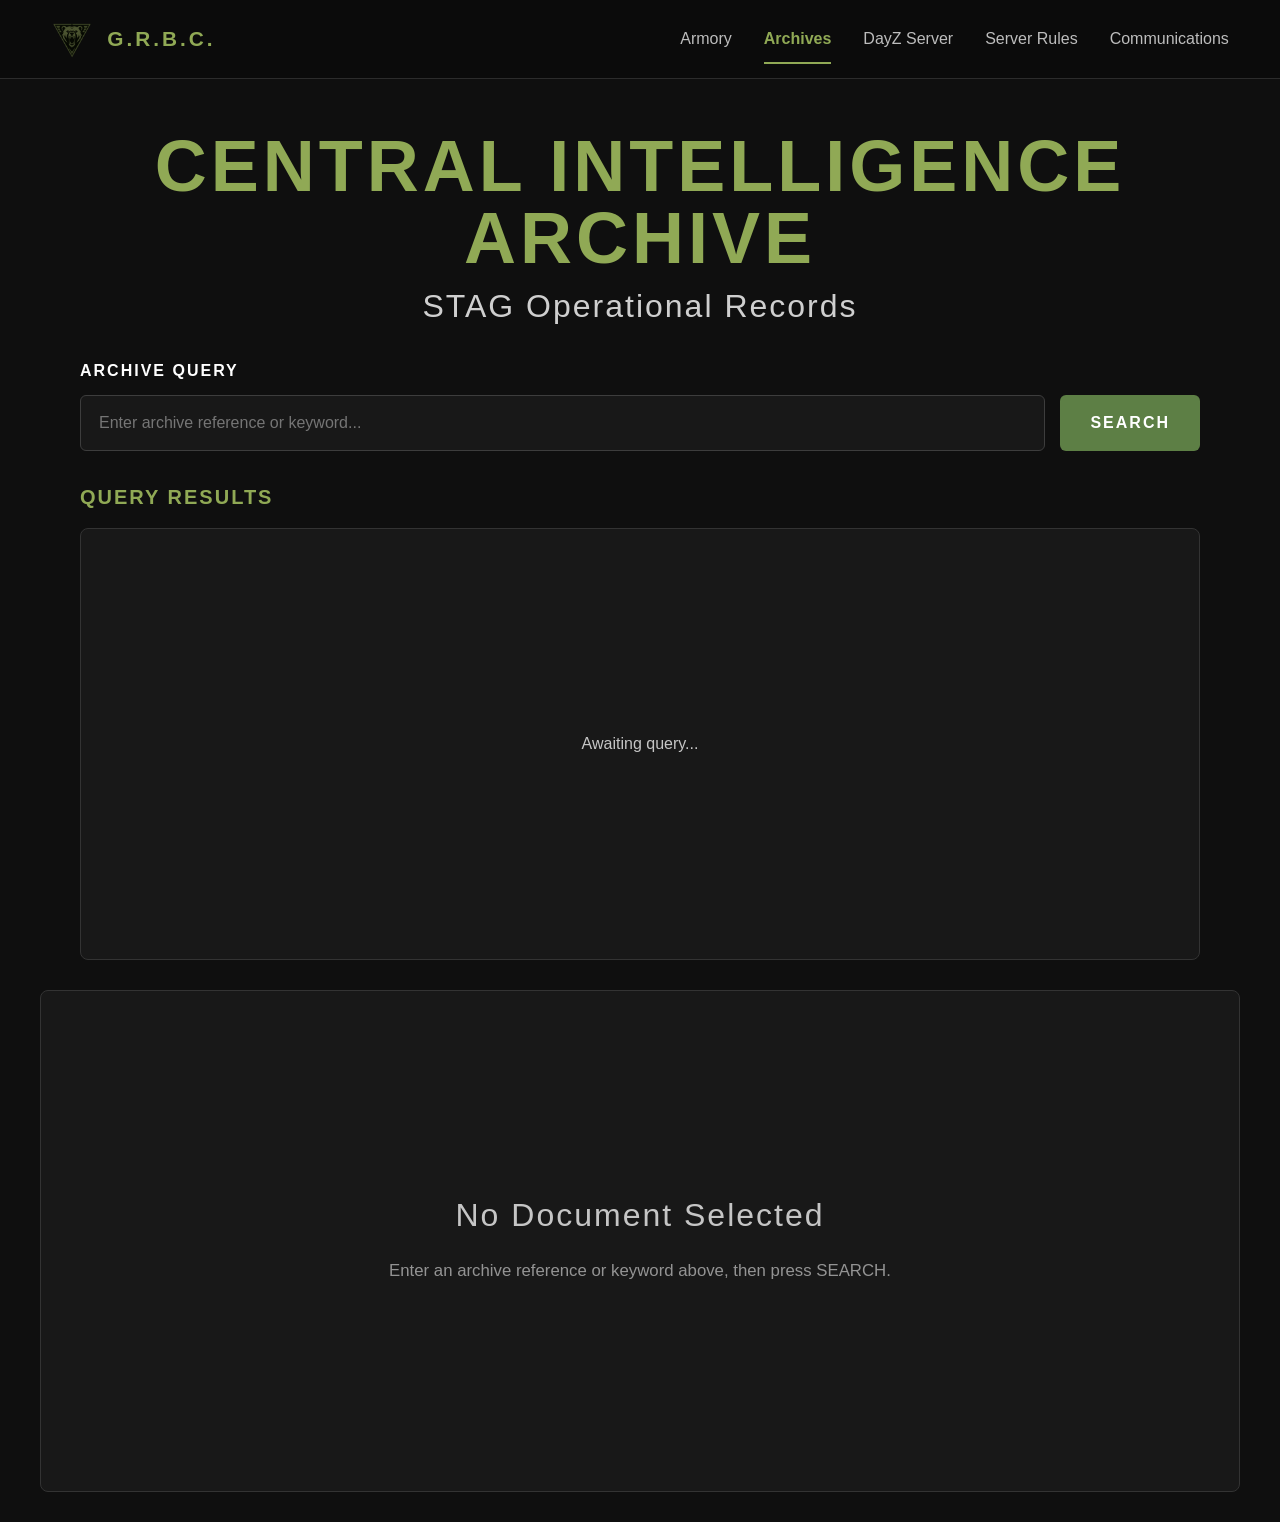
==== commit 88c14c3c: "Update archive.html" ====
--- a/archive.html
+++ b/archive.html
@@ -21,9 +21,11 @@
 <a href="archives.html" class="active">Archives</a>
 <a href="server.html">DayZ Server</a>
 <a href="rules.html">Server Rules</a>
+<!--
 <a href="#">Quartermaster</a>
 <a href="#">Contracting</a>
-<a href="#">Communications</a>
+-->
+<a href="communications.html">Communications</a>
 </div>
 </div>
 </nav>
